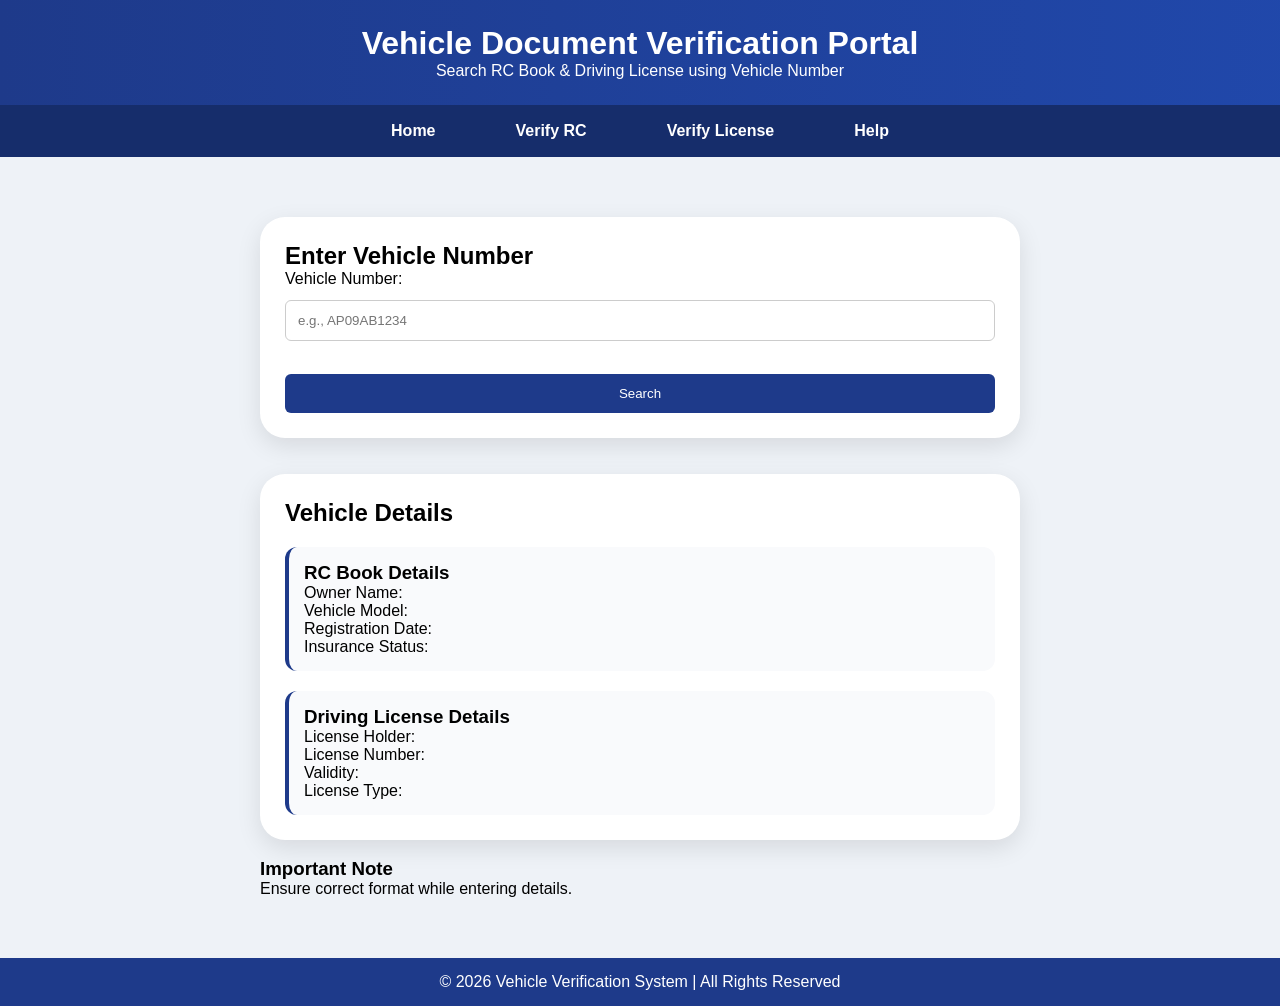
==== index.html @ 91b4b4d0 "index.html" ====
<!DOCTYPE html>
<html lang = "en">
    <head>
        <meta charset = "UTF-8">
        <meta name = "viewport" content = "width = device-width, initial-scale = 1.0">
        <title>
            Vehicle RC & License Finder
        </title>
        <link rel = "stylesheet" href = "style.css">
        <script href = "script.js"></script>
    </head>
    <body>
        <header>
            <h1>Vehicle Document Verification Portal</h1>
            <p>Search RC Book & Driving License using Vehicle Number</p>
        </header>

        <nav>
            <ul>
                <li><a href = "index.html">Home</a></li>
                <li><a href = "verify_rc.html">Verify RC</a></li>
                <li><a href = "verify_license.html">Verify License</a></li>
                <li><a href = "help.html">Help</a></li>
            </ul>
        </nav>

        <main>

            <section>
                <h2>Enter Vehicle Number</h2>

                <form>
                    <label for = "vehicleNumber">Vehicle Number:</label><br>
                    <input type = "text" id = "vehicleNumber" name = "vehicleNumber" placeholder = "e.g., AP09AB1234" required>
                    <br>
                    <br>
                    <button type = "submit">Search</button>
                </form>
            </section>

            <br>
            <br>

            <section>
                <h2>Vehicle Details</h2>

                <article id = "rc-details">
                    <h3>RC Book Details</h3>
                    <p>Owner Name: </p>
                    <p>Vehicle Model: </p>
                    <p>Registration Date: </p>
                    <p>Insurance Status: </p>
                </article>

                <article id = "license-details">
                    <h3>Driving License Details</h3>
                    <p>License Holder: </p>
                    <p>License Number: </p>
                    <p>Validity: </p>
                    <p>License Type: </p>
                </article>
            </section>

            <br>

            <aside>
                <h3>Important Note</h3>
                <p>Ensure correct format while entering details.</p>
            </aside>

        </main>

        <footer>
            <p>&copy; 2026 Vehicle Verification System | All Rights Reserved</p>
        </footer>
    </body>

</html>
---- style.css ----
* {
    margin: 0;
    padding: 0;
    box-sizing: border-box;
}
body {
    font-family: Arial, sans-serif;
    background: #eef2f7;
    animation: fadeIn 1s ease-in;
}
@keyframes fadeIn {
    from { 
        opacity: 0; 
    }
    to { 
        opacity: 1; 
    }
}
ul {
    list-style: none;
}
header {
    background: linear-gradient(270deg, #1e3a8a, #2563eb, #1e3a8a);
    background-size: 600% 600%;
    animation: gradientMove 8s ease infinite;
    color: white;
    padding: 25px;
    text-align: center;
}
@keyframes gradientMove {
    0% ,100% { 
        background-position: 0% 50%; 
    }
    50% { 
        background-position: 100% 50%; 
    }
}
nav ul {
    background: #162d6b;
    padding: 12px;
    display: flex;
    justify-content: center;
    text-align: center;
}
nav ul li {
    padding: 5px 20px;
}
nav a {
    color: white;
    margin: 0 20px;
    text-decoration: none;
    font-weight: bold;
    position: relative;
    transition: color 0.3s ease;
}
nav a::after {
    position: absolute;
    width: 0%;
    height: 2px;
    left: 0;
    bottom: -5px;
    background: #60a5fa;
    transition: width 0.3s ease;
}
nav a:hover {
    color: #60a5fa;
}
nav a:hover::after {
    width: 100%;
}
main {
    max-width: 800px;
    margin: 40px auto;
    padding: 20px;
}
section {
    background: white;
    padding: 25px;
    border-radius: 25px;
    box-shadow: 0 8px 25px rgba(0,0,0,0.1);
    transform: translateY(40px);
    opacity: 0;
    animation: slideUp 1s forwards 0.5s;
}
@keyframes slideUp {
    to {
        transform: translateY(0);
        opacity: 1;
    }
}
input {
    width: 100%;
    padding: 12px;
    margin-top: 12px;
    border-radius: 6px;
    border: 1px solid #ccc;
    transition: all 0.3s ease;
}
input:focus {
    border-color: #2563eb;
    box-shadow: 0 0 10px rgba(37,99,235,0.5);
    outline: none;
    transform: scale(1.02);
}
button {
    margin-top: 15px;
    padding: 12px;
    width: 100%;
    border: none;
    border-radius: 6px;
    background: #1e3a8a;
    color: white;
    cursor: pointer;
    transition: all 0.3s ease;
    position: relative;
    overflow: hidden;
}
button:hover {
    background: #2563eb;
    transform: translateY(-3px);
    box-shadow: 0 8px 20px rgba(0,0,0,0.2);
}
button:active {
    transform: scale(0.97);
}
article {
    margin-top: 20px;
    padding: 15px;
    border-radius: 12px;
    border-left: 4px solid #1e3a8a;
    background: #f9fafc;
    transition: transform 0.3s ease, box-shadow 0.3s ease;
}
article:hover {
    transform: translateX(8px);
    box-shadow: 0 5px 15px rgba(0,0,0,0.1);
}
footer {
    margin-top: 40px;
    background: #1e3a8a;
    color: white;
    text-align: center;
    padding: 15px;
}
@media (max-width: 768px) {
    main {
        padding: 10px;
    }
    nav a {
        display: flex;
        justify-content: center;
        flex-direction: column;
        margin: 10px 0;
    }
}
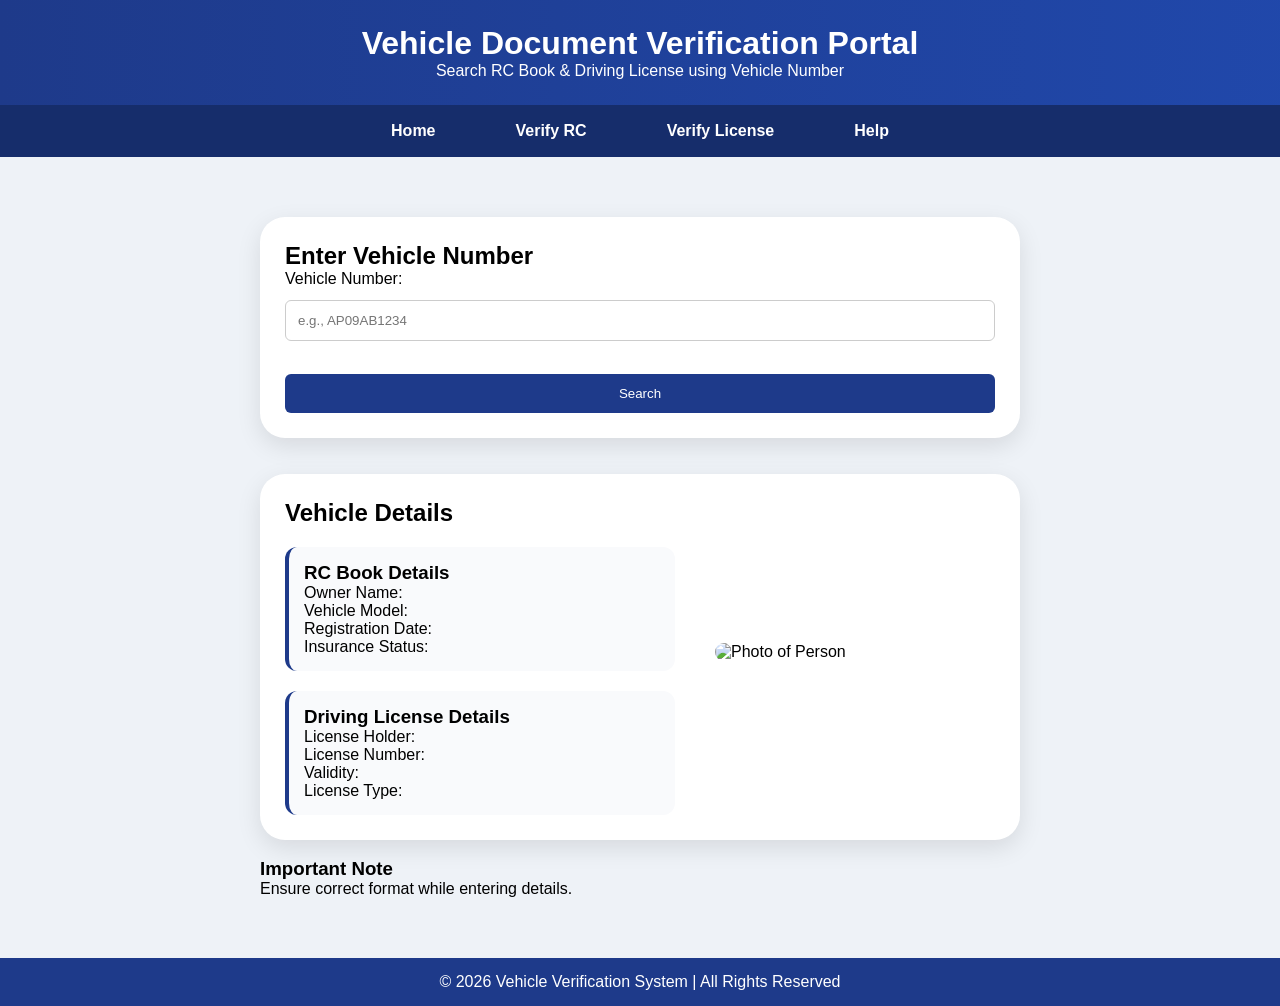
==== commit d871bcd9: "index.html" ====
--- a/index.html
+++ b/index.html
@@ -7,7 +7,6 @@
             Vehicle RC & License Finder
         </title>
         <link rel = "stylesheet" href = "style.css">
-        <script href = "script.js"></script>
     </head>
     <body>
         <header>
@@ -43,22 +42,28 @@
 
             <section>
                 <h2>Vehicle Details</h2>
+                <div id = "details">
+                    <div id = "details-left">
+                        <article id = "rc-details">
+                            <h3>RC Book Details</h3>
+                            <p>Owner Name: </p>
+                            <p>Vehicle Model: </p>
+                            <p>Registration Date: </p>
+                            <p>Insurance Status: </p>
+                        </article>
+                        <article id = "license-details">
+                            <h3>Driving License Details</h3>
+                            <p>License Holder: </p>
+                            <p>License Number: </p>
+                            <p>Validity: </p>
+                            <p>License Type: </p>
+                        </article>
+                    </div>
 
-                <article id = "rc-details">
-                    <h3>RC Book Details</h3>
-                    <p>Owner Name: </p>
-                    <p>Vehicle Model: </p>
-                    <p>Registration Date: </p>
-                    <p>Insurance Status: </p>
-                </article>
-
-                <article id = "license-details">
-                    <h3>Driving License Details</h3>
-                    <p>License Holder: </p>
-                    <p>License Number: </p>
-                    <p>Validity: </p>
-                    <p>License Type: </p>
-                </article>
+                    <div id = "details-right">
+                        <img src = "/Project-VerifyRC&License/images/profile.png" alt = "Photo of Person" style = "width: 280px; border-radius: 14px; animation: imageFade 0.8s ease forwards; ">
+                    </div>
+                </div>
             </section>
 
             <br>
@@ -73,9 +78,13 @@
         <footer>
             <p>&copy; 2026 Vehicle Verification System | All Rights Reserved</p>
         </footer>
+
+        <script src = "script.js"></script>
     </body>
-
 </html>
 
 
 
+
+
+
--- a/style.css
+++ b/style.css
@@ -22,7 +22,7 @@
 header {
     background: linear-gradient(270deg, #1e3a8a, #2563eb, #1e3a8a);
     background-size: 600% 600%;
-    animation: gradientMove 8s ease infinite;
+    animation: gradientMove 4s ease infinite;
     color: white;
     padding: 25px;
     text-align: center;
@@ -88,6 +88,38 @@
         opacity: 1;
     }
 }
+#details {
+    display: flex;
+    justify-content: space-between;
+    align-items: flex-start;
+    gap: 40px;
+}
+#details-left {
+    flex: 2;
+}
+#details-right {
+    flex: 1;
+    border-radius: 14px;
+    min-height: 250px;
+    display: flex;
+    justify-content: center;
+    align-items: center;
+    animation: imageFade 1s forwards 0.5s;
+}
+@keyframes imageFade {
+    from {
+        opacity: 0;
+        transform: translateY(20px) scale(0.9);
+    }
+    to {
+        opacity: 1;
+        transform: translateY(0) scale(1);
+    }
+}
+#details-right:hover {
+    transform: translateX(8px);
+    box-shadow: 5px 5px 15px rgba(0,0,0,0.2);
+}
 input {
     width: 100%;
     padding: 12px;
@@ -152,4 +184,4 @@
         flex-direction: column;
         margin: 10px 0;
     }
-}+}
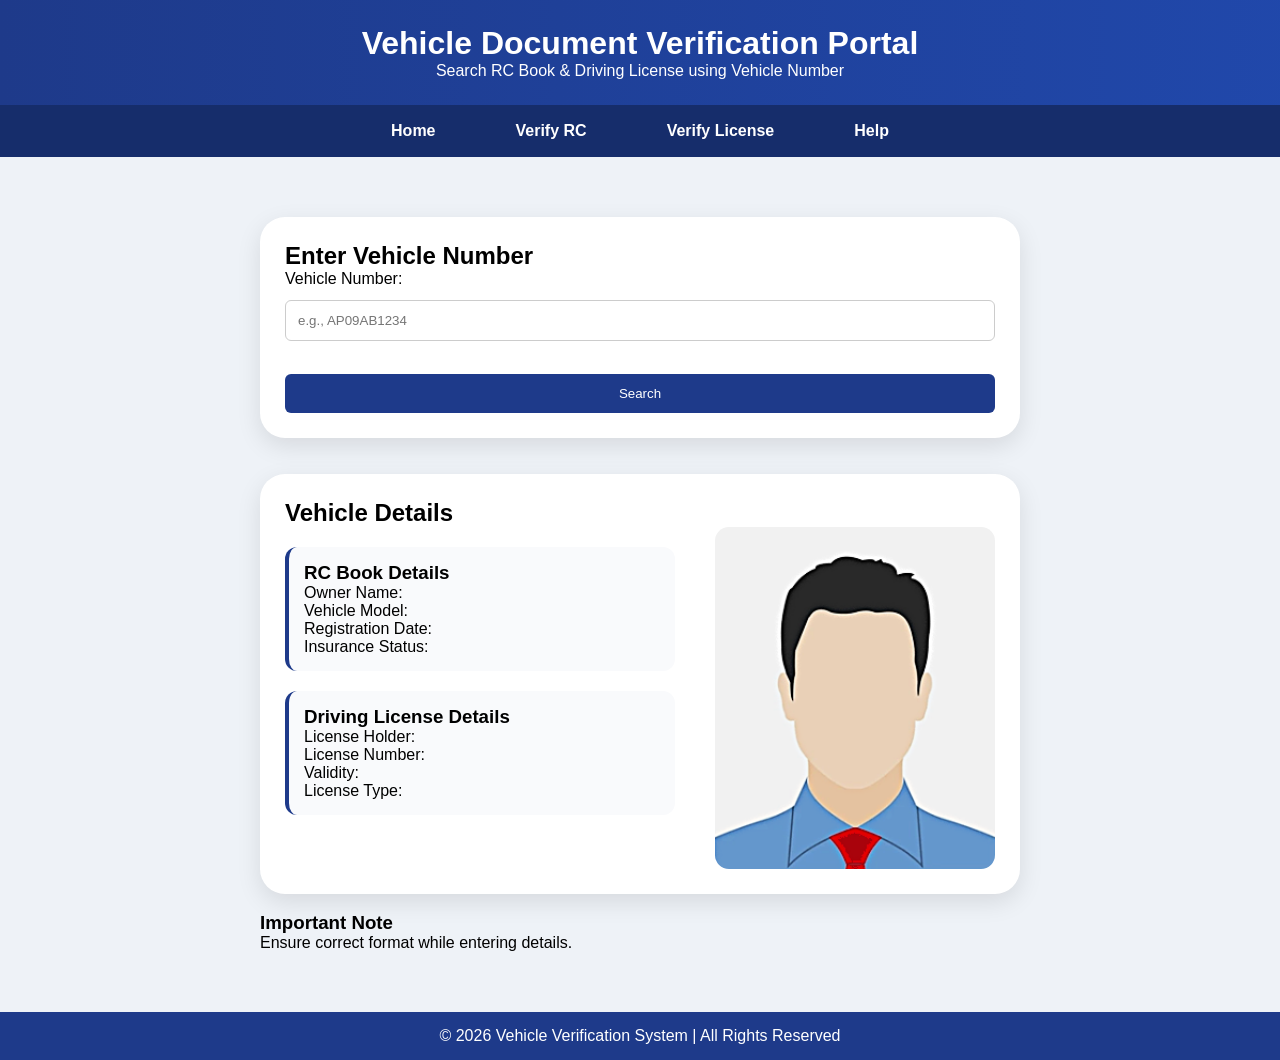
==== commit 15b15f73: "index.html" ====
--- a/index.html
+++ b/index.html
@@ -61,7 +61,7 @@
                     </div>
 
                     <div id = "details-right">
-                        <img src = "/Project-VerifyRC&License/images/profile.png" alt = "Photo of Person" style = "width: 280px; border-radius: 14px; animation: imageFade 0.8s ease forwards; ">
+                        <img src = "profile.png" alt = "Photo of Person" style = "width: 280px; border-radius: 14px; animation: imageFade 0.8s ease forwards; ">
                     </div>
                 </div>
             </section>
@@ -88,3 +88,4 @@
 
 
 
+
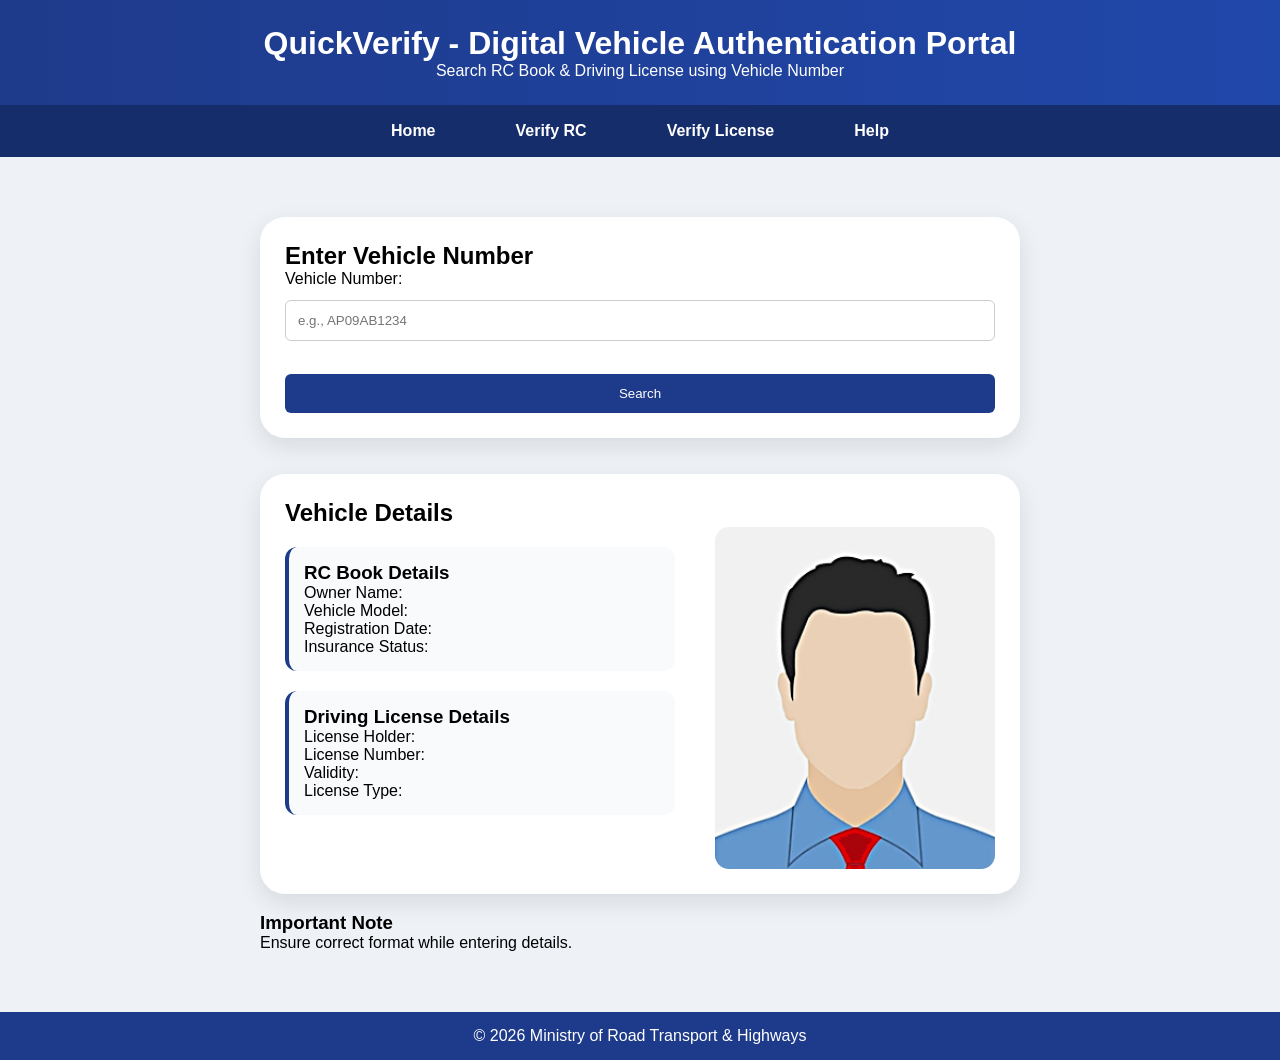
==== commit c8e60bd0: "index.html" ====
--- a/index.html
+++ b/index.html
@@ -10,7 +10,7 @@
     </head>
     <body>
         <header>
-            <h1>Vehicle Document Verification Portal</h1>
+            <h1>QuickVerify - Digital Vehicle Authentication Portal</h1>
             <p>Search RC Book & Driving License using Vehicle Number</p>
         </header>
 
@@ -76,7 +76,7 @@
         </main>
 
         <footer>
-            <p>&copy; 2026 Vehicle Verification System | All Rights Reserved</p>
+            <p>&copy; 2026 Ministry of Road Transport & Highways</p>
         </footer>
 
         <script src = "script.js"></script>
@@ -89,3 +89,4 @@
 
 
 
+
--- a/style.css
+++ b/style.css
@@ -184,4 +184,20 @@
         flex-direction: column;
         margin: 10px 0;
     }
-}
+    #details {
+        flex-direction: column;
+        align-items: center;
+    }
+    #details-left {
+        width: 100%;
+    }
+    #details-right {
+        width: 100%;
+        margin-top: 20px;
+    }
+    #details-right img {
+        width: 90%;
+        max-width: 300px;
+        height: auto;
+    }
+}
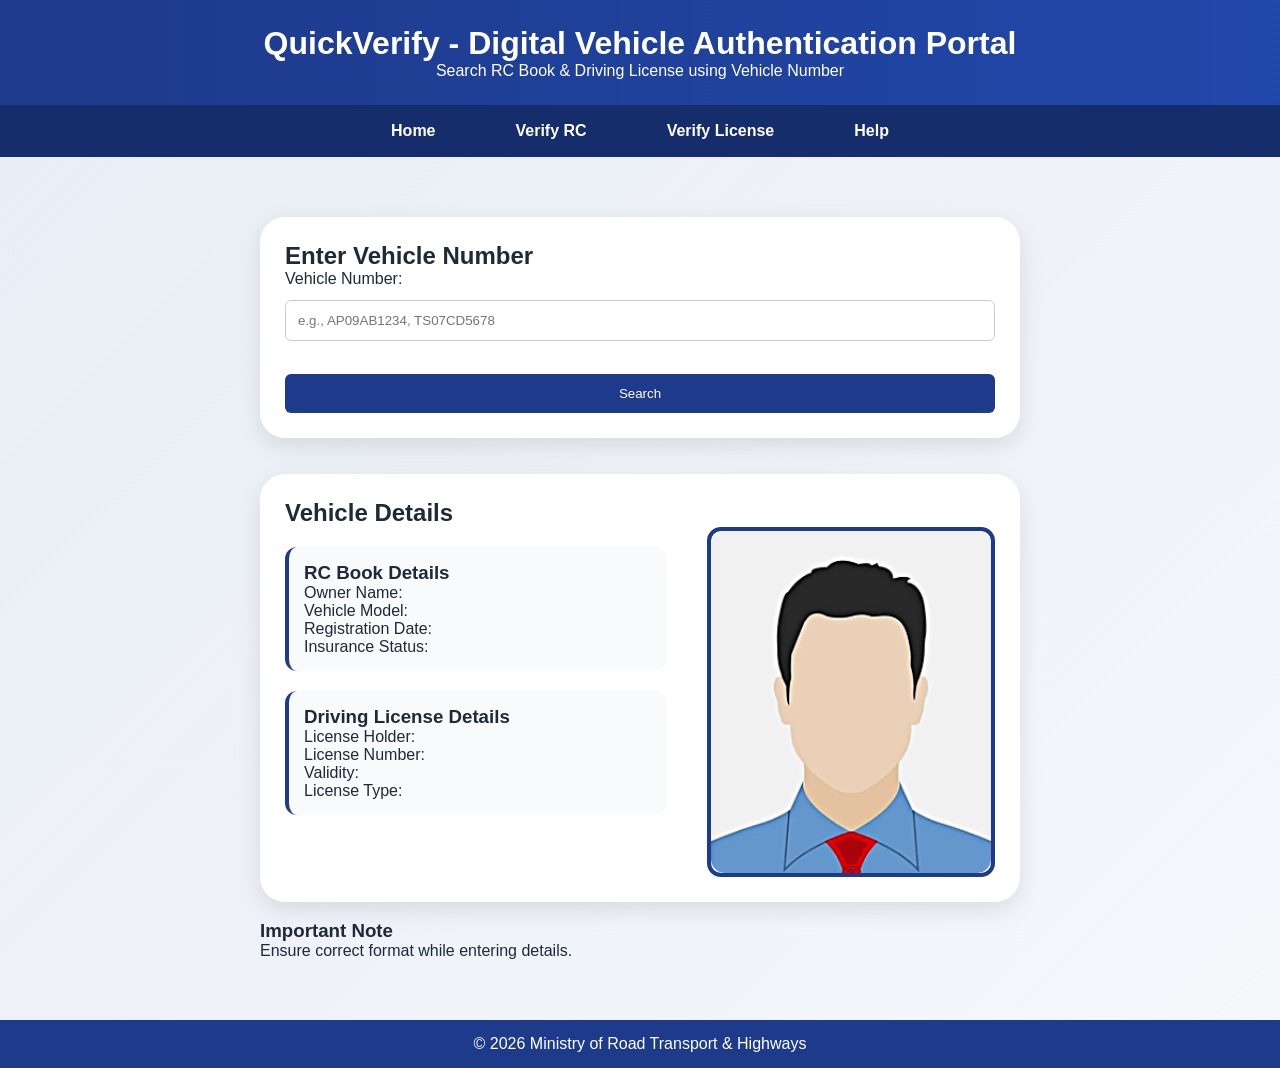
==== commit 76603204: "index.html" ====
--- a/index.html
+++ b/index.html
@@ -30,7 +30,7 @@
 
                 <form>
                     <label for = "vehicleNumber">Vehicle Number:</label><br>
-                    <input type = "text" id = "vehicleNumber" name = "vehicleNumber" placeholder = "e.g., AP09AB1234" required>
+                    <input type = "text" id = "vehicleNumber" name = "vehicleNumber" placeholder = "e.g., AP09AB1234, TS07CD5678" required>
                     <br>
                     <br>
                     <button type = "submit">Search</button>
--- a/style.css
+++ b/style.css
@@ -4,8 +4,9 @@
     box-sizing: border-box;
 }
 body {
-    font-family: Arial, sans-serif;
-    background: #eef2f7;
+    font-family: 'Segoe UI', sans-serif;
+    background: linear-gradient(135deg, #e8edf5, #f5f7fb);
+    color: #1e2a38;
     animation: fadeIn 1s ease-in;
 }
 @keyframes fadeIn {
@@ -100,6 +101,7 @@
 #details-right {
     flex: 1;
     border-radius: 14px;
+    border: 4px solid #1e3a8a;
     min-height: 250px;
     display: flex;
     justify-content: center;
@@ -117,8 +119,8 @@
     }
 }
 #details-right:hover {
-    transform: translateX(8px);
-    box-shadow: 5px 5px 15px rgba(0,0,0,0.2);
+    transform: translateZ(10px);
+    box-shadow: 0px 0px 20px rgba(0,0,0,0.2);
 }
 input {
     width: 100%;
@@ -201,3 +203,6 @@
         height: auto;
     }
 }
+
+
+
